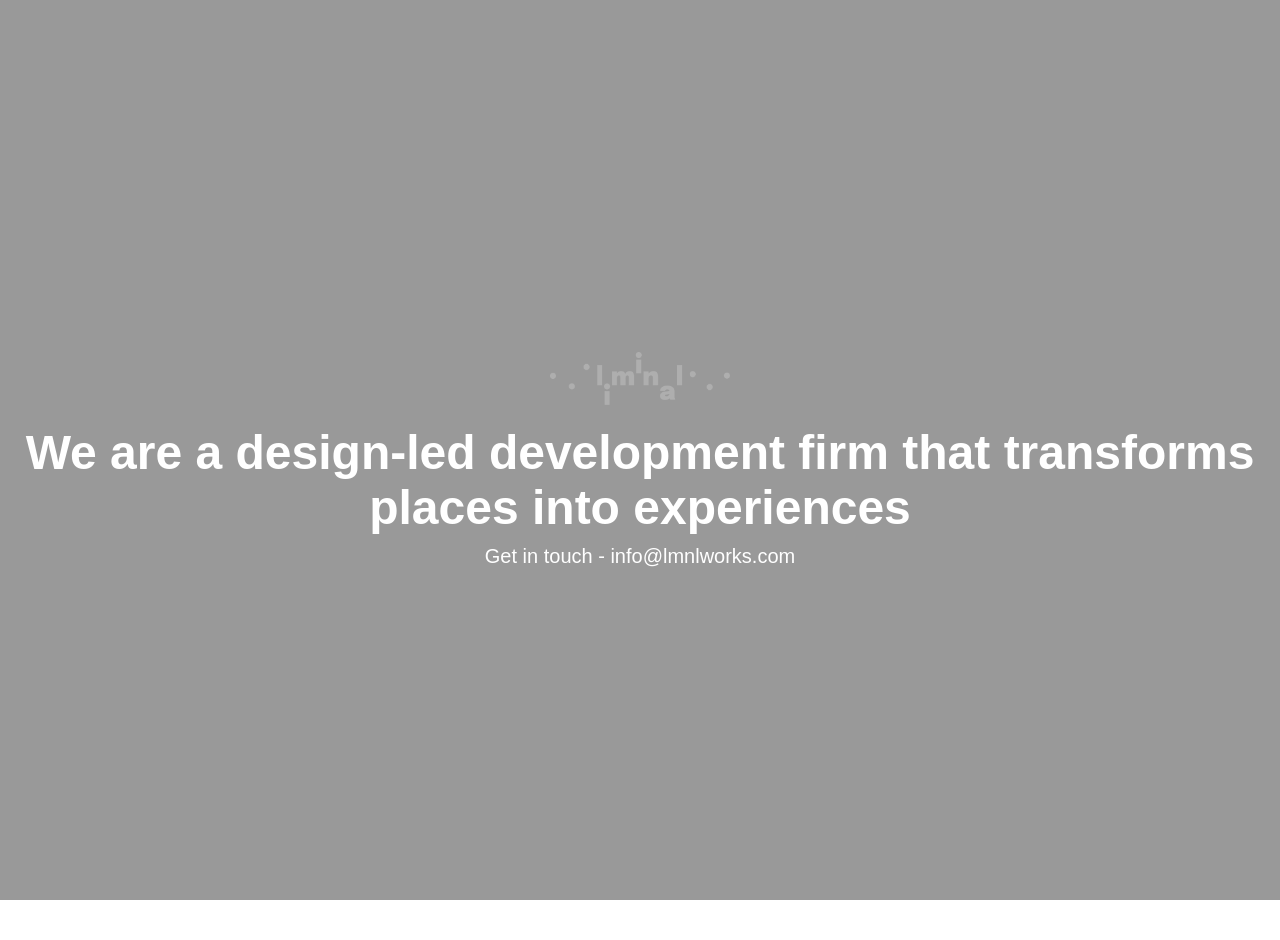
==== index.html @ edbaf7d0 "Add files via upload" ====
<!DOCTYPE html>
<html lang="en">
<head>
  <meta charset="UTF-8">
  <meta name="viewport" content="width=device-width, initial-scale=1.0">
  <title>Liminal</title>

  <style>
    body, html {
      margin: 0;
      padding: 0;
      height: 100%;
      font-family: Arial, sans-serif;
      color: white;
      overflow: hidden;
    }

    video {
      position: fixed;
      top: 0;
      left: 0;
      width: 100%;
      height: 100%;
      object-fit: cover;
      z-index: -1;
    }

    .overlay {
      position: absolute;
      width: 100%;
      height: 100%;
      background: rgba(0,0,0,0.4);
    }

    .content {
      position: relative;
      z-index: 2;
      height: 100%;
      display: flex;
      flex-direction: column;
      justify-content: center;
      align-items: center;
      text-align: center;
      padding: 20px;
    }

    .logo {
      max-width: 180px;
      margin-bottom: 20px;
    }

    h1 {
      font-size: 48px;
      margin: 0;
    }

    p {
      font-size: 20px;
      max-width: 600px;
      margin-top: 10px;
    }
  </style>
</head>

<body>

  <video autoplay muted loop playsinline>
    <source src="liminal1.mp4" type="video/mp4">
  </video>

  <div class="overlay"></div>

  <div class="content">
    <img src="liminal.png" class="logo" alt="Logo">
    <h1>We are a design-led development firm that transforms places into experiences</h1>
    <p>Get in touch - info@lmnlworks.com</p>
  </div>

</body>
</html>
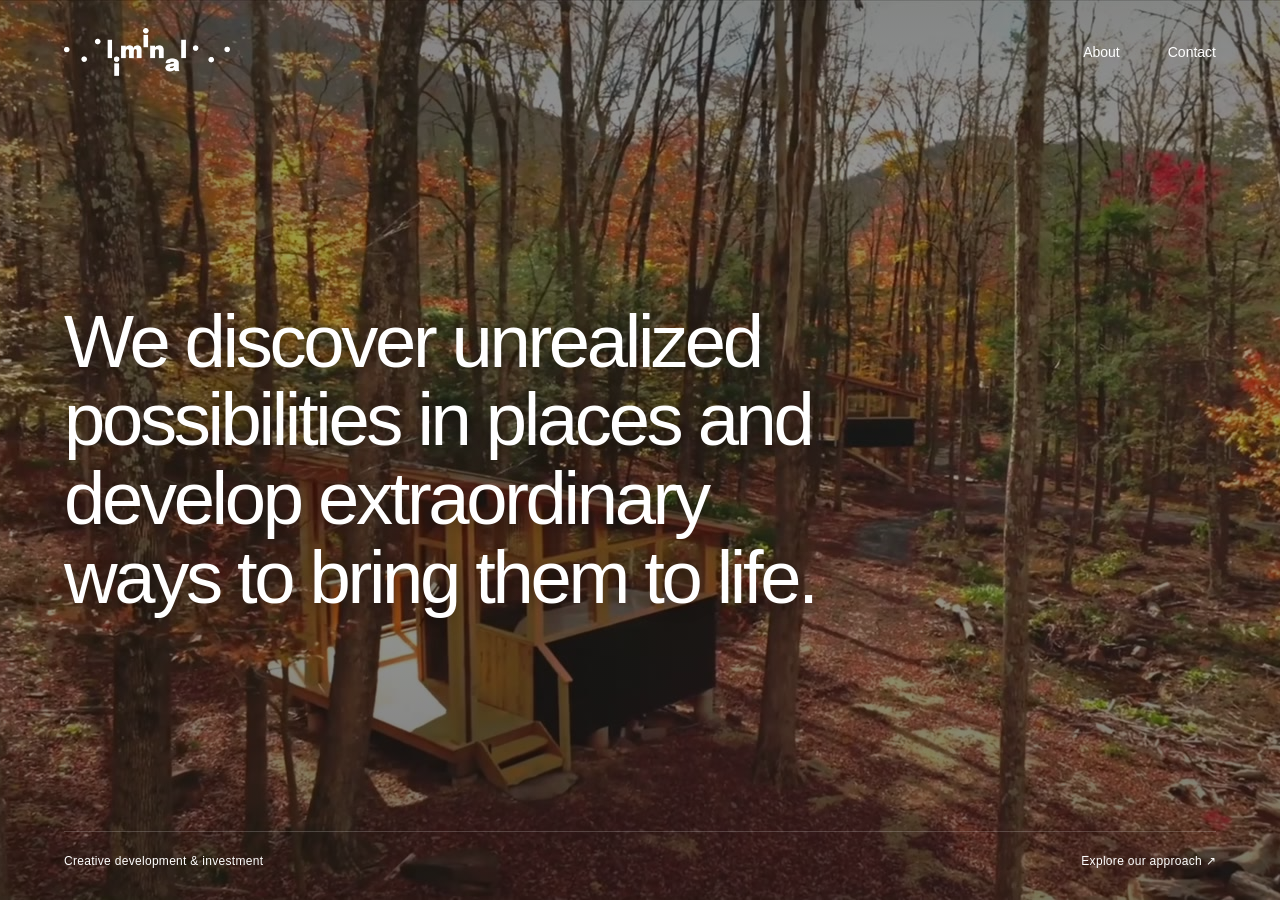
==== commit e213ed9f: "Launch minimal Liminal homepage and about page" ====
--- a/index.html
+++ b/index.html
@@ -1,80 +1,26 @@
-<!DOCTYPE html>
+<!doctype html>
 <html lang="en">
 <head>
-  <meta charset="UTF-8">
-  <meta name="viewport" content="width=device-width, initial-scale=1.0">
-  <title>Liminal</title>
-
-  <style>
-    body, html {
-      margin: 0;
-      padding: 0;
-      height: 100%;
-      font-family: Arial, sans-serif;
-      color: white;
-      overflow: hidden;
-    }
-
-    video {
-      position: fixed;
-      top: 0;
-      left: 0;
-      width: 100%;
-      height: 100%;
-      object-fit: cover;
-      z-index: -1;
-    }
-
-    .overlay {
-      position: absolute;
-      width: 100%;
-      height: 100%;
-      background: rgba(0,0,0,0.4);
-    }
-
-    .content {
-      position: relative;
-      z-index: 2;
-      height: 100%;
-      display: flex;
-      flex-direction: column;
-      justify-content: center;
-      align-items: center;
-      text-align: center;
-      padding: 20px;
-    }
-
-    .logo {
-      max-width: 180px;
-      margin-bottom: 20px;
-    }
-
-    h1 {
-      font-size: 48px;
-      margin: 0;
-    }
-
-    p {
-      font-size: 20px;
-      max-width: 600px;
-      margin-top: 10px;
-    }
-  </style>
+  <meta charset="utf-8">
+  <meta name="viewport" content="width=device-width, initial-scale=1">
+  <meta name="description" content="Liminal is a creative development and investment studio.">
+  <title>Liminal — Creative Development</title>
+  <link rel="stylesheet" href="styles.css">
 </head>
-
-<body>
-
-  <video autoplay muted loop playsinline>
-    <source src="liminal1.mp4" type="video/mp4">
-  </video>
-
-  <div class="overlay"></div>
-
-  <div class="content">
-    <img src="liminal.png" class="logo" alt="Logo">
-    <h1>We are a design-led development firm that transforms places into experiences</h1>
-    <p>Get in touch - info@lmnlworks.com</p>
+<body class="home">
+  <div class="hero-media" aria-hidden="true">
+    <img src="hero.jpg" alt="" fetchpriority="high">
+    <!-- Replace the image above with this when the new video is ready:
+    <video autoplay muted loop playsinline poster="hero.jpg"><source src="liminal1.mp4" type="video/mp4"></video>
+    -->
   </div>
-
+  <header class="site-header">
+    <a class="brand" href="./" aria-label="Liminal home"><img src="liminal.png" alt="Liminal"></a>
+    <nav aria-label="Main navigation"><a href="about.html">About</a><a href="mailto:info@lmnlworks.com">Contact</a></nav>
+  </header>
+  <main class="hero-content">
+    <h1>We discover unrealized possibilities in places and develop extraordinary ways to bring them to life.</h1>
+  </main>
+  <footer class="home-footer"><span>Creative development &amp; investment</span><a href="about.html">Explore our approach ↗</a></footer>
 </body>
-</html>+</html>
--- a/styles.css
+++ b/styles.css
@@ -0,0 +1,7 @@
+:root{font-family:Arial,Helvetica,sans-serif;color:#242522;background:#f4f3ee;font-synthesis:none;-webkit-font-smoothing:antialiased;--gutter:clamp(24px,5vw,80px)}
+*{box-sizing:border-box}body{margin:0}a{color:inherit;text-decoration:none}a:hover{text-decoration:underline;text-underline-offset:5px}a:focus-visible{outline:2px solid currentColor;outline-offset:6px}img{display:block;max-width:100%}
+.site-header{display:flex;align-items:center;justify-content:space-between;padding:28px var(--gutter);position:relative;z-index:2;gap:24px}.brand{display:block;width:clamp(105px,13vw,170px)}.brand img{width:100%;height:auto}.site-header nav{display:flex;gap:clamp(22px,4vw,48px);font-size:14px;align-items:center}.site-header nav a[aria-current]{text-decoration:underline;text-underline-offset:6px}
+.home{color:#fff;background:#322d28;min-height:100vh;min-height:100svh;display:flex;flex-direction:column;isolation:isolate}.home .brand img{filter:brightness(0) invert(1)}.hero-media{position:fixed;inset:0;z-index:-1;overflow:hidden}.hero-media img,.hero-media video{width:100%;height:100%;object-fit:cover;object-position:center}.hero-media::after{content:"";position:absolute;inset:0;background:linear-gradient(180deg,rgba(12,17,13,.5),rgba(12,17,13,.36) 40%,rgba(12,17,13,.55))}.hero-content{flex:1;display:flex;align-items:center;padding:50px var(--gutter) 65px}.hero-content h1{font-size:clamp(39px,5.8vw,92px);font-weight:400;letter-spacing:-.045em;line-height:1.06;max-width:1050px;margin:0;text-wrap:balance;text-shadow:0 2px 18px #0005}.home-footer{display:flex;justify-content:space-between;align-items:center;gap:20px;padding:22px 0 32px;font-size:12px;letter-spacing:.025em;border-top:1px solid #ffffff30;margin:0 var(--gutter)}.home-footer a{white-space:nowrap}
+.about .site-header{border-bottom:1px solid #24252220}.about .brand img{filter:brightness(0)}.about-content{max-width:1440px;margin:auto;padding:0 var(--gutter)}.intro{padding:clamp(70px,12vw,160px) 0 clamp(65px,10vw,130px)}.eyebrow{font-size:12px;text-transform:uppercase;letter-spacing:.12em;font-weight:600;margin:0 0 24px;color:#66685d}.intro h1{font-weight:400;font-size:clamp(43px,7.5vw,105px);letter-spacing:-.056em;line-height:.99;max-width:1050px;margin:0 0 55px}.intro-copy{max-width:760px;margin-left:auto;font-size:clamp(19px,2vw,26px);line-height:1.53;letter-spacing:-.025em}.intro-copy p{margin:0 0 20px}.section-grid{display:grid;grid-template-columns:1fr 1.4fr;gap:clamp(32px,7vw,100px);border-top:1px solid #24252235;padding:clamp(48px,7vw,90px) 0}.section-grid h2,.contact h2{font-size:clamp(32px,4.3vw,62px);letter-spacing:-.045em;line-height:1.04;font-weight:400;margin:0}.details article{display:flex;align-items:baseline;gap:24px;border-bottom:1px solid #24252225;padding:23px 0}.details article:first-child{padding-top:0}.details article:last-child{border:0;padding-bottom:0}.number{font-size:12px;color:#777;min-width:22px}.details h3{font-size:clamp(23px,2.6vw,34px);font-weight:400;letter-spacing:-.03em;margin:0 0 8px}.details p{font-size:17px;line-height:1.55;color:#565750;margin:0;max-width:600px}.contact{border-top:1px solid #24252235;padding:clamp(60px,10vw,130px) 0}.contact a{display:inline-block;font-size:20px;margin-top:26px;border-bottom:1px solid currentColor;padding-bottom:5px}.about-footer{margin:0 var(--gutter);border-top:1px solid #24252235;display:flex;justify-content:space-between;padding:25px 0 40px;font-size:13px}
+@media(max-width:640px){.site-header{padding-top:22px;padding-bottom:22px}.hero-content{padding-top:32px;padding-bottom:42px}.hero-content h1{text-wrap:pretty}.home-footer{font-size:11px;align-items:flex-start;padding-bottom:24px}.home-footer span:first-child{max-width:130px}.section-grid{grid-template-columns:1fr}.intro h1{margin-bottom:30px}.intro-copy{margin-left:0}.details article{gap:17px}}
+@media(prefers-reduced-motion:reduce){.hero-media video{display:none}.hero-media{background:url('hero.jpg') center/cover no-repeat}}
